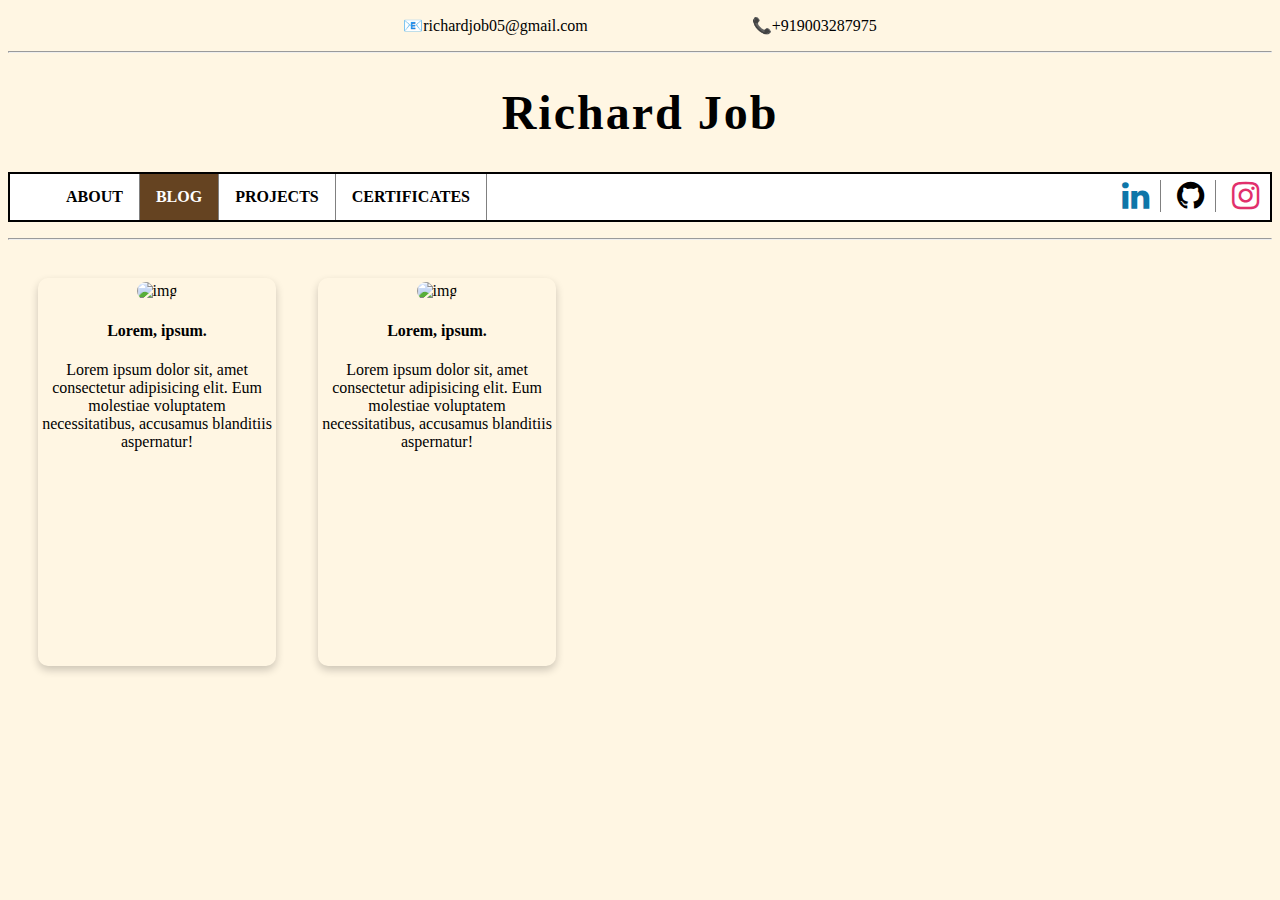
==== blog/blog.html @ bf63a796 "Added Blog Tab and improved Responsive" ====
<!DOCTYPE html>
<html lang="en">
<head>
    <meta charset="UTF-8">
    <meta name="viewport" content="width=device-width, initial-scale=1.0">
    <meta http-equiv="X-UA-Compatible" content="ie=edge">
    <title>Richard Job - Portfolio</title>

    <!--Linking files and library-->
    <link rel="stylesheet" href="blog.css">
    <link rel="stylesheet" href="https://cdnjs.cloudflare.com/ajax/libs/font-awesome/4.7.0/css/font-awesome.min.css">
    
</head>
<body bgcolor="FFF6E3">
    <header align="center">
        <p id="contact">&#128231;richardjob05@gmail.com  &#128222;+919003287975</p>
        <hr>

        <h1>Richard Job</h1>
        
        <ul>
            <li><a href="../index.html"><b>ABOUT</b></a></li>
            <li><a href="blog.html"  class="active"><b>BLOG</b></a></li>
            <li><a href="../projects/projects.html"><b>PROJECTS</b></a></li>
            <li><a href="../certificates/certificates.html"><b>CERTIFICATES</b></a></li>
            <li style="margin-top: 4px;"><i style="font-size: xx-large;"><a href="https://www.linkedin.com/in/richard-job-b-87b976175" target="_blank" class="fa fa-linkedin"></a></i> 
                <i style="font-size: xx-large;"><a href="https://github.com/richardjob" target="_blank" class="fa fa-github"></a></i>   
                <i style="font-size: xx-large;"><a href="https://www.instagram.com/riiiiicchhhiiiiii/" target="_blank" class="fa fa-instagram"></a></i></li>
        </ul>
        <hr>
        <!-- <h2>Blog</h2> -->
    </header>
    <div class="articles">
    <article>
        <div class="card">
            <img src="../files/profile image.jpg" alt="img">
                <div class="container">
                    <h4>Lorem, ipsum.</h4>
                    <p>Lorem ipsum dolor sit, amet consectetur adipisicing elit. Eum molestiae voluptatem necessitatibus, accusamus blanditiis aspernatur!</p>
                </div>
            </div>
    </article>

    <article>
        <div class="card">
            <img src="../files/profile image.jpg" alt="img">
                <div class="container">
                    <h4>Lorem, ipsum.</h4>
                    <p>Lorem ipsum dolor sit, amet consectetur adipisicing elit. Eum molestiae voluptatem necessitatibus, accusamus blanditiis aspernatur!</p>
                </div>
            </div>
    </article>
    </div> 
    <footer>
        <br>
        
    </footer>
</body>
</html>
---- blog/blog.css ----
#contact{
    font-size: 1em;
    word-spacing: 2em;  
}
@media screen and (max-width:360px){
    #contact{
        word-spacing: 0em;
    }
}
@media screen and (min-width:700px){
    #contact{
        word-spacing: 10em;
    }
    li a{
        border-right: 1px solid gray;
        border-right-style: solid;
    }
}
h1{
    font-size: 3em;
    letter-spacing: 2px;
}
ul{
    list-style: none;
    overflow: hidden;
    background-color: white;
    border: 2px solid black;
}
li{
    float: left;
}
li a {
    display: block;
    color: black;
    text-align: center;
    padding: 14px 16px;
    text-decoration: none;
}
li:last-child{
    float: right;
}
li a:hover{
    background-color: #333333;
    color: white;
}
.active{
    background-color:#654321;  
    color: white;
}
.fa{
    padding: 0px;
    width: 50px;
    text-align: center;
    text-decoration: none;
}
.fa-linkedin{
    background-color: white;
    color: #0E76A8;
}
.fa-linkedin:hover{
    background-color: white;
    color: #0E76A8;
    opacity: 0.7;
}
.fa-github{
    background-color: white;
    color:black;
}
.fa-github:hover{
    background-color: white;
    color:black;
    opacity: 0.7;
}
.fa-instagram{
    background-color: white;
    color: #E1306C;
    border-right-style: none;
}
.fa-instagram:hover{
    background-color: white;
    color: #E1306C;
    opacity: 0.7;
}

.center{
    display: block;
    margin-left: auto;
    margin-right: auto;
    border-radius: 50%;
}

.articles{
    display: flex;
    text-align: center;
}
.articles article{
    padding: 30px;
    width: 220px;
    height: 220px;
}

.card{
    text-align: center;
    box-shadow: 0 4px 8px 0 rgba(0,0,0,0.2);
    transition: 0.3s;
    width: 230px; 
    height: 380px;
    padding: 4px;
    border-radius: 10px;
}
img{
    width: 220px;
    height: 220px;
    border-radius: 10px;
}
.card:hover{
    box-shadow: 0 8px 16px 0 rgba(0,0,0,0.2);
    background-color:#654321;
    color: white;
}
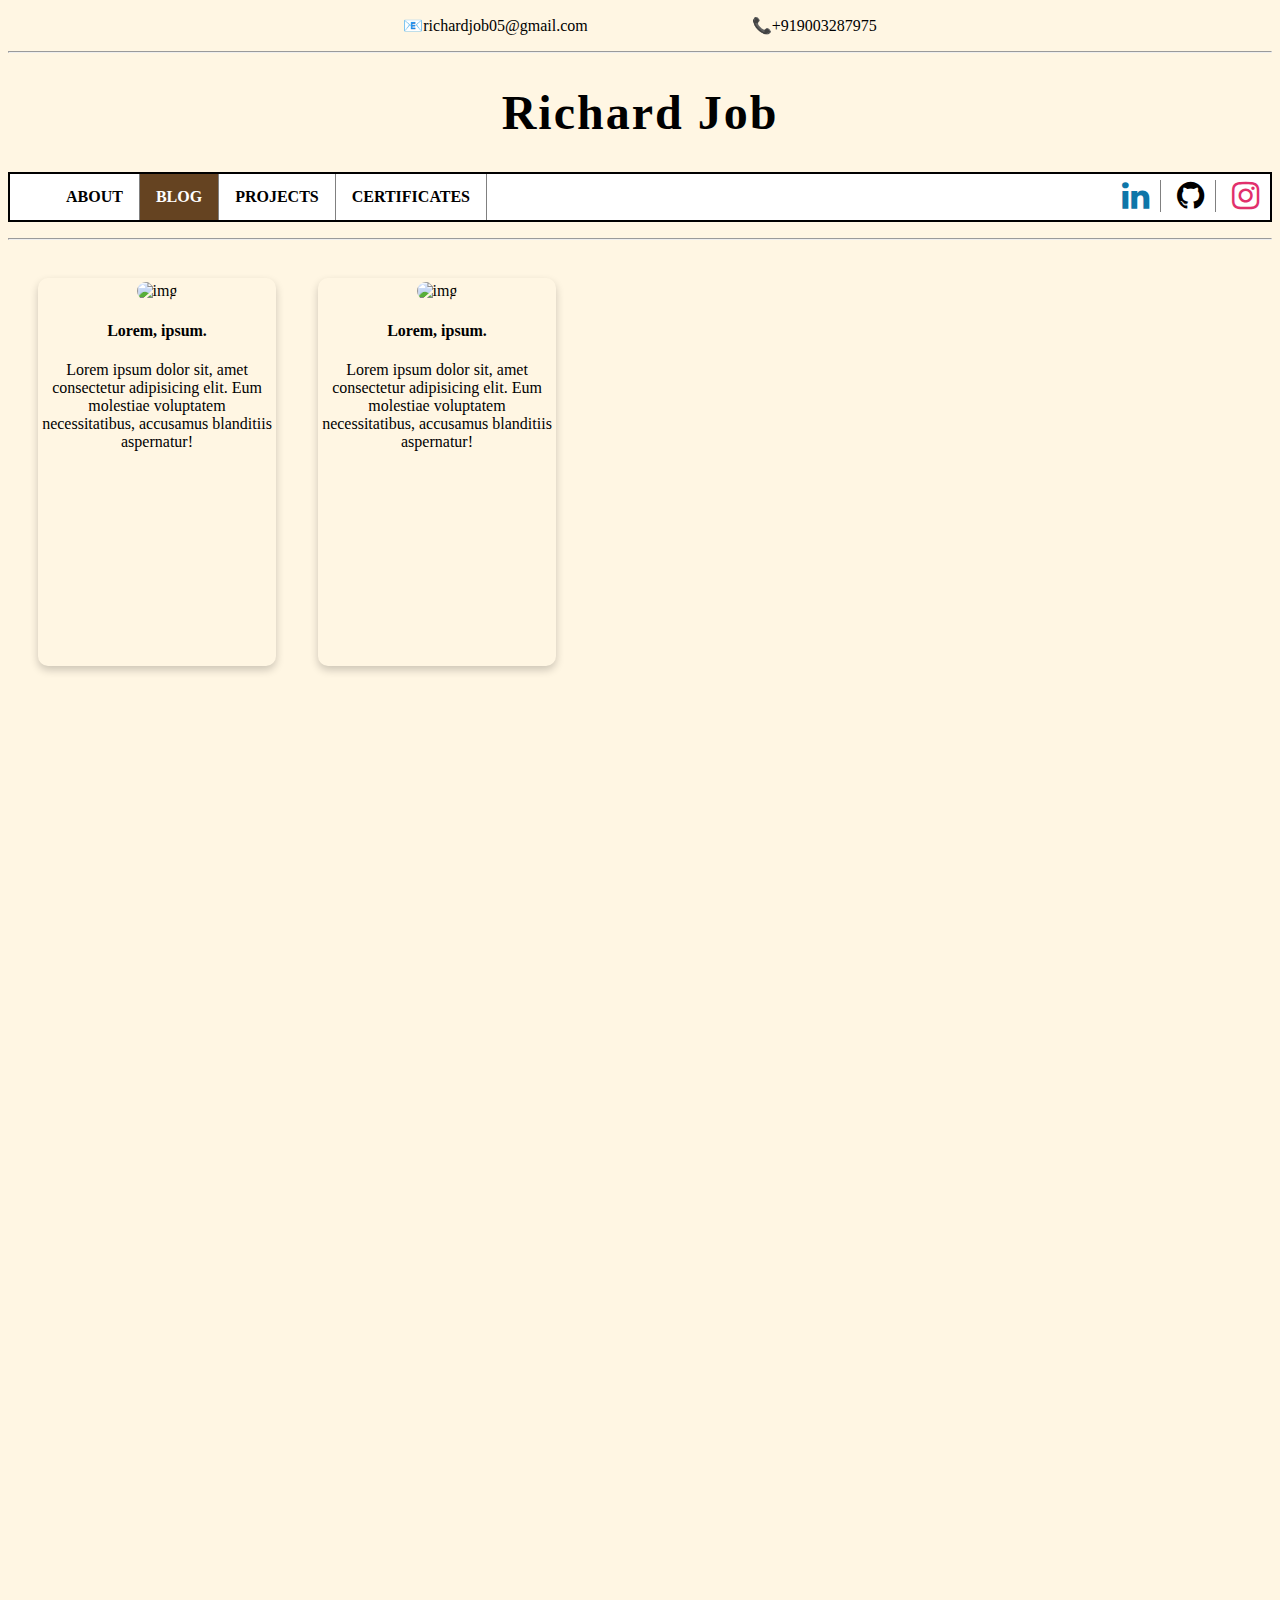
==== commit 248c4559: "Improved Responsive" ====
--- a/blog/blog.html
+++ b/blog/blog.html
@@ -34,21 +34,17 @@
     <article>
         <div class="card">
             <img src="../files/profile image.jpg" alt="img">
-                <div class="container">
-                    <h4>Lorem, ipsum.</h4>
-                    <p>Lorem ipsum dolor sit, amet consectetur adipisicing elit. Eum molestiae voluptatem necessitatibus, accusamus blanditiis aspernatur!</p>
-                </div>
+                <h4>Lorem, ipsum.</h4>
+                <p>Lorem ipsum dolor sit, amet consectetur adipisicing elit. Eum molestiae voluptatem necessitatibus, accusamus blanditiis aspernatur!</p>
             </div>
     </article>
 
     <article>
         <div class="card">
             <img src="../files/profile image.jpg" alt="img">
-                <div class="container">
-                    <h4>Lorem, ipsum.</h4>
-                    <p>Lorem ipsum dolor sit, amet consectetur adipisicing elit. Eum molestiae voluptatem necessitatibus, accusamus blanditiis aspernatur!</p>
-                </div>
-            </div>
+                <h4>Lorem, ipsum.</h4>
+                 <p>Lorem ipsum dolor sit, amet consectetur adipisicing elit. Eum molestiae voluptatem necessitatibus, accusamus blanditiis aspernatur!</p>
+            </div> 
     </article>
     </div> 
     <footer>
--- a/blog/blog.css
+++ b/blog/blog.css
@@ -92,6 +92,9 @@
 .articles{
     display: flex;
     text-align: center;
+    height: 2390px;
+    overflow-x: auto;
+    overflow-y: hidden;
 }
 .articles article{
     padding: 30px;
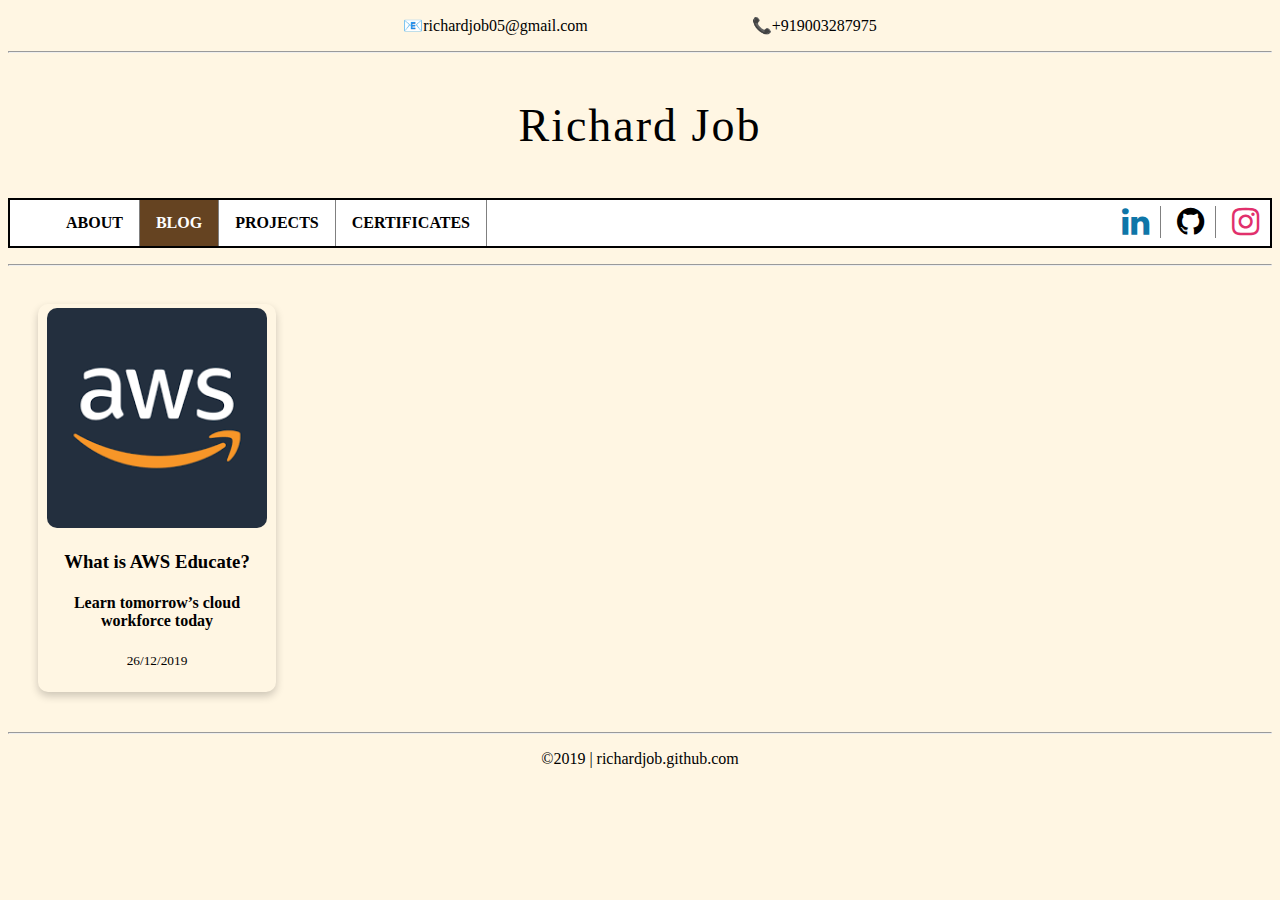
==== commit e3258333: "Added new blog post and added copyrights in footer" ====
--- a/blog/blog.html
+++ b/blog/blog.html
@@ -7,6 +7,7 @@
     <title>Richard Job - Portfolio</title>
 
     <!--Linking files and library-->
+    <link rel="icon" href="../files/profile image.jpg">
     <link rel="stylesheet" href="blog.css">
     <link rel="stylesheet" href="https://cdnjs.cloudflare.com/ajax/libs/font-awesome/4.7.0/css/font-awesome.min.css">
     
@@ -16,7 +17,7 @@
         <p id="contact">&#128231;richardjob05@gmail.com  &#128222;+919003287975</p>
         <hr>
 
-        <h1>Richard Job</h1>
+        <p id="name">Richard Job</p>
         
         <ul>
             <li><a href="../index.html"><b>ABOUT</b></a></li>
@@ -30,26 +31,33 @@
         <hr>
         <!-- <h2>Blog</h2> -->
     </header>
-    <div class="articles">
+    <section class="articles">
     <article>
-        <div class="card">
-            <img src="../files/profile image.jpg" alt="img">
-                <h4>Lorem, ipsum.</h4>
-                <p>Lorem ipsum dolor sit, amet consectetur adipisicing elit. Eum molestiae voluptatem necessitatibus, accusamus blanditiis aspernatur!</p>
+        <a href="content/1.html" style="text-decoration: none; color: black;">
+            <div class="card">
+            <img src="content/files/1/awsLogo.png" alt="awsLogo">
+                <h3>What is AWS Educate?</h3>
+                <h4>Learn tomorrow’s cloud workforce today</h4>
+                <small>26/12/2019</small>
             </div>
+        </a>
     </article>
 
-    <article>
-        <div class="card">
-            <img src="../files/profile image.jpg" alt="img">
-                <h4>Lorem, ipsum.</h4>
-                 <p>Lorem ipsum dolor sit, amet consectetur adipisicing elit. Eum molestiae voluptatem necessitatibus, accusamus blanditiis aspernatur!</p>
-            </div> 
-    </article>
-    </div> 
-    <footer>
+    <!-- <article>
+            <a href="" style="text-decoration: none; color: black;">
+                <div class="card">
+                <img src="" alt="img">
+                    <h3></h3>
+                    <h4></h4>
+                    <small></small>
+                </div>
+            </a>
+    </article> -->
+    </section> 
+    <footer style="text-align: center;">
+        <hr>
+        <p>&copy;2019 | richardjob.github.com</p>
         <br>
-        
     </footer>
 </body>
 </html>--- a/blog/blog.css
+++ b/blog/blog.css
@@ -1,6 +1,9 @@
 #contact{
     font-size: 1em;
     word-spacing: 2em;  
+}
+#name{
+    font-size: 34px;
 }
 @media screen and (max-width:360px){
     #contact{
@@ -15,10 +18,10 @@
         border-right: 1px solid gray;
         border-right-style: solid;
     }
-}
-h1{
-    font-size: 3em;
-    letter-spacing: 2px;
+    #name{
+        font-size: 46px;
+        letter-spacing: 2px;
+    }
 }
 ul{
     list-style: none;
@@ -92,9 +95,9 @@
 .articles{
     display: flex;
     text-align: center;
-    height: 2390px;
     overflow-x: auto;
     overflow-y: hidden;
+    height: 450px;
 }
 .articles article{
     padding: 30px;
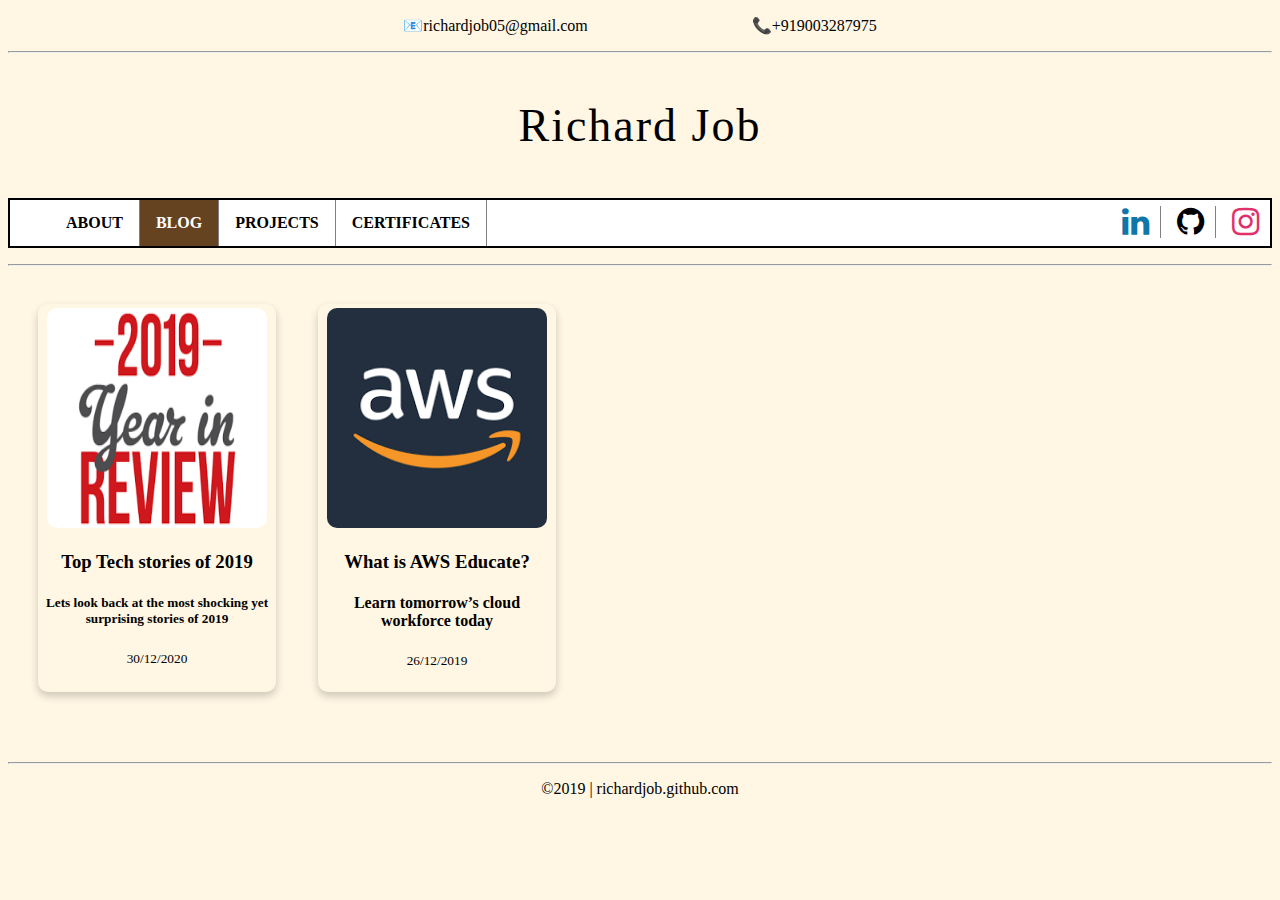
==== commit e09bb16d: "added blog #2" ====
--- a/blog/blog.html
+++ b/blog/blog.html
@@ -4,7 +4,11 @@
     <meta charset="UTF-8">
     <meta name="viewport" content="width=device-width, initial-scale=1.0">
     <meta http-equiv="X-UA-Compatible" content="ie=edge">
-    <title>Richard Job - Portfolio</title>
+    <meta name="keywords" content="richard job,richard,richard job website,richard website,richard blog,richard job blog"/>
+    <meta name="author" content="Richard Job"/>
+    <meta name="description" content="I am an undergraduate student at Madras Christian College, Chennai.
+    Programming has been my passion for almost 2 years untill now. Read my blog and get to know more"/>
+    <title>Richard Job - Blog</title>
 
     <!--Linking files and library-->
     <link rel="icon" href="../files/profile image.jpg">
@@ -32,7 +36,19 @@
         <!-- <h2>Blog</h2> -->
     </header>
     <section class="articles">
-    <article>
+
+    <article><!--ID #2-->
+        <a href="content/2.html" style="text-decoration: none; color: black;">
+            <div class="card">
+            <img src="content/files/2/blog2.png" alt="img">
+                <h3>Top Tech stories of 2019</h3>
+                <h5>Lets look back at the most shocking yet surprising stories of 2019</h5>
+                <small>30/12/2020</small>
+            </div>
+        </a>
+    </article>    
+
+    <article><!--ID #1-->
         <a href="content/1.html" style="text-decoration: none; color: black;">
             <div class="card">
             <img src="content/files/1/awsLogo.png" alt="awsLogo">
@@ -43,16 +59,6 @@
         </a>
     </article>
 
-    <!-- <article>
-            <a href="" style="text-decoration: none; color: black;">
-                <div class="card">
-                <img src="" alt="img">
-                    <h3></h3>
-                    <h4></h4>
-                    <small></small>
-                </div>
-            </a>
-    </article> -->
     </section> 
     <footer style="text-align: center;">
         <hr>
--- a/blog/blog.css
+++ b/blog/blog.css
@@ -5,9 +5,9 @@
 #name{
     font-size: 34px;
 }
-@media screen and (max-width:360px){
+@media screen and (max-width:560px){
     #contact{
-        word-spacing: 0em;
+        word-spacing: 0.5em;
     }
 }
 @media screen and (min-width:700px){
@@ -97,7 +97,7 @@
     text-align: center;
     overflow-x: auto;
     overflow-y: hidden;
-    height: 450px;
+    height: 480px;
 }
 .articles article{
     padding: 30px;
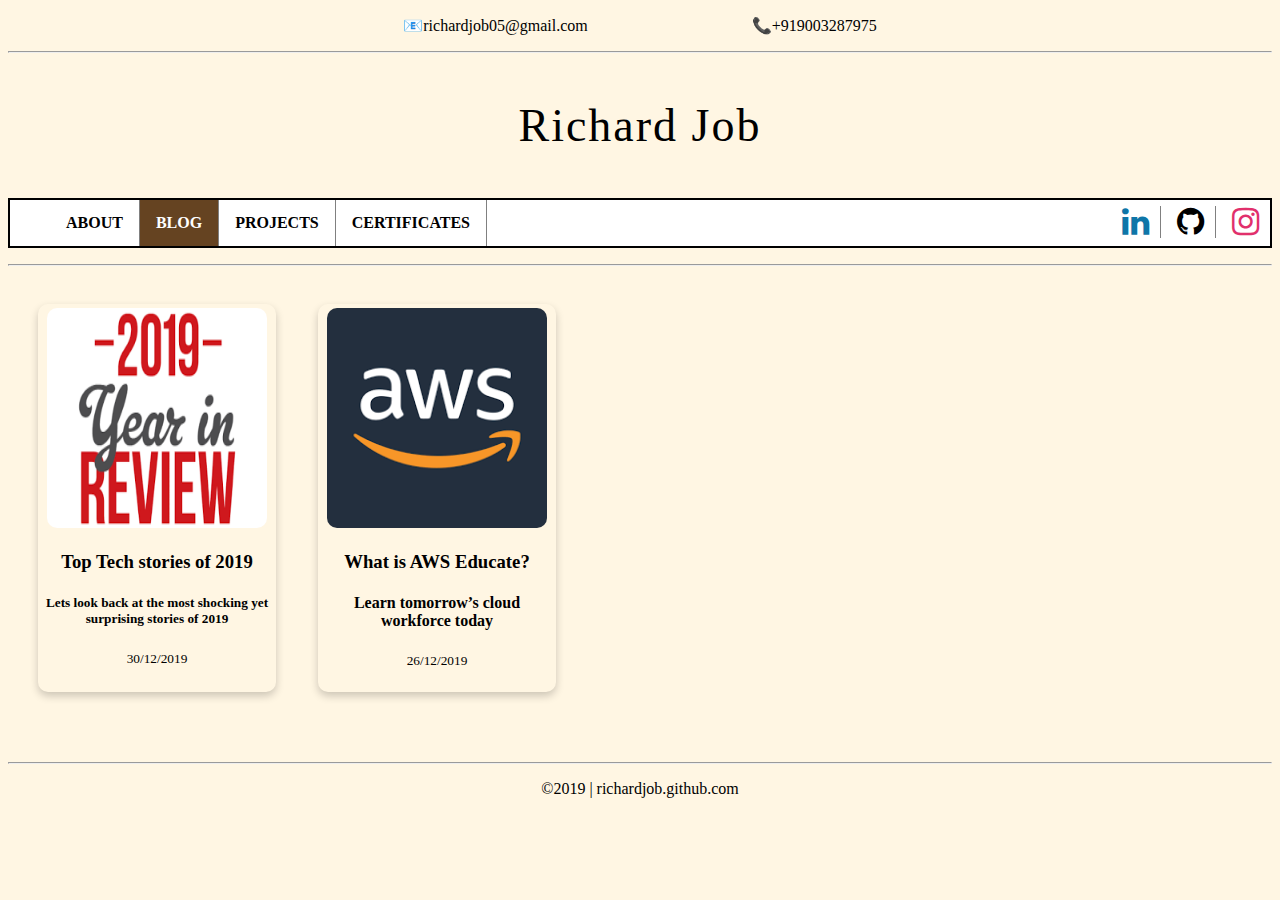
==== commit 2657d353: "Fixed a typo in blog #2" ====
--- a/blog/blog.html
+++ b/blog/blog.html
@@ -43,7 +43,7 @@
             <img src="content/files/2/blog2.png" alt="img">
                 <h3>Top Tech stories of 2019</h3>
                 <h5>Lets look back at the most shocking yet surprising stories of 2019</h5>
-                <small>30/12/2020</small>
+                <small>30/12/2019</small>
             </div>
         </a>
     </article>    
@@ -66,4 +66,4 @@
         <br>
     </footer>
 </body>
-</html>+</html>
